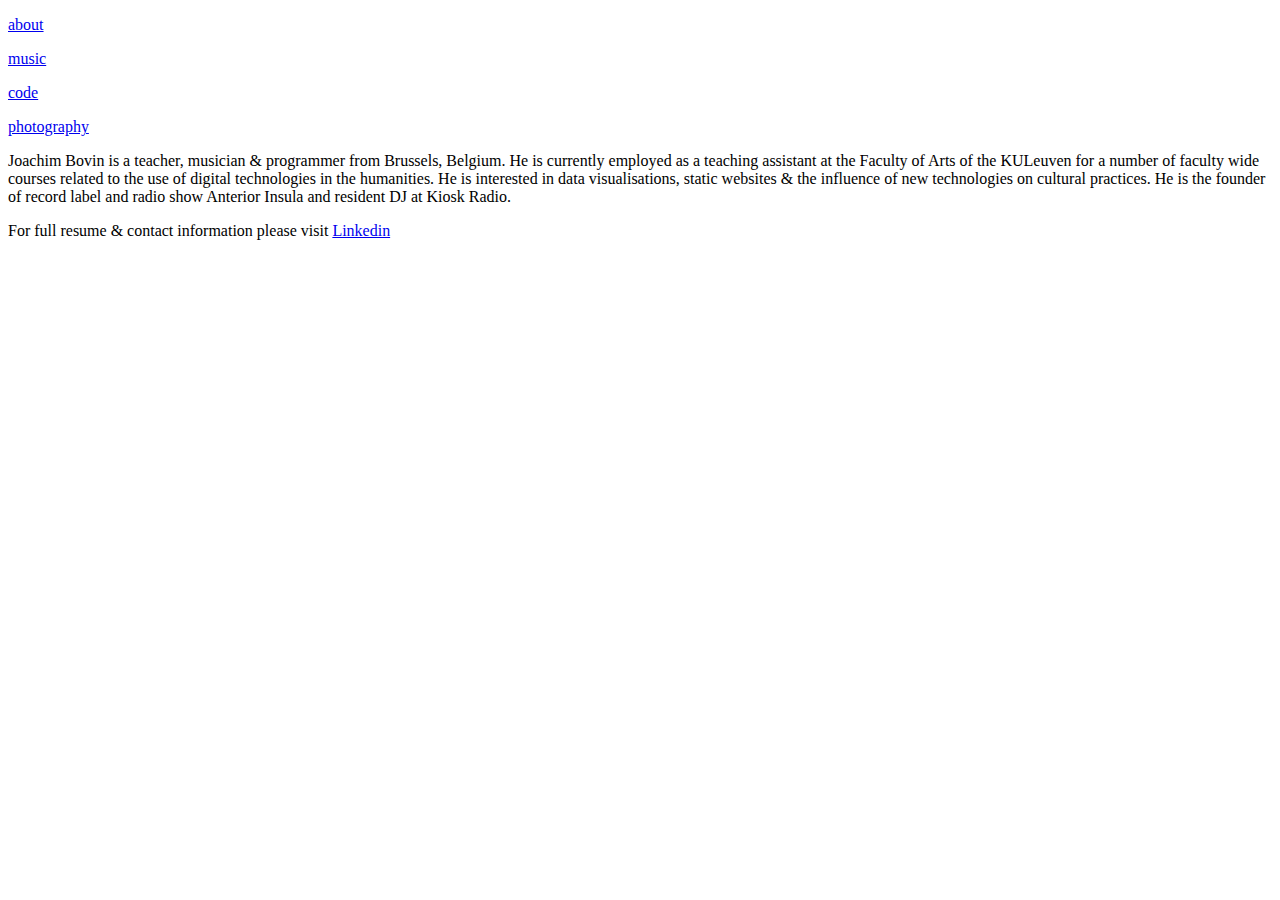
==== index.html @ 63456660 "Update index.html" ====
<!DOCTYPE html>
<html lang="en">
<head>
    <meta charset="UTF-8">
    <title>Portfolio</title>
  <link rel="stylesheet" href="stylesheet.css">
    <meta content="width=device-width, initial-scale=1" name="viewport" />
    <link rel="preconnect" href="https://fonts.googleapis.com">
    <link rel="preconnect" href="https://fonts.gstatic.com" crossorigin>
    <link href="https://fonts.googleapis.com/css2?family=Cutive+Mono&display=swap" rel="stylesheet">
</head>
<body>


<div class="flex-container">
    <div style="flex-grow: 8"></div>
</div>


<div class="flex-container">
    <div style="flex-grow: 1">
    <p> <a href="index.html"> about</a> </p>
        <p> <a href="music.html">  music</a> </p>
      <!--  <p> <a href="collages.html"> collages </a></p> -->
        <p> <a href="code.html"> code </a> </p>
        <p> <a href="photography.html"> photography </a></p>

    </div>
    <div style="flex-grow: 8">


        <!--<p> <---- collection of various projects  </p>-->

        <p class="margin-right"> Joachim Bovin is a teacher, musician & programmer from Brussels, Belgium. He is
            currently employed as a teaching assistant at the Faculty of Arts of the KULeuven for a number of
            faculty wide courses related to the use of digital technologies in the humanities. He is interested in data visualisations, static websites &
            the influence of new technologies on cultural practices. He is the founder of record label and radio show Anterior Insula and resident DJ at Kiosk Radio.</p>


        <p>  For full resume & contact information please visit  <a href="https://www.linkedin.com/in/joachimbovin/"> Linkedin </a> </p>

<!--
<img style="margin-top:20px; height:50%;" src="images/AG_PHOTO.jpg">-->


   <!-- <img style="margin-top:20px" src="images/16600036.JPG">-->

    </div>
</div>

</body>
</html>
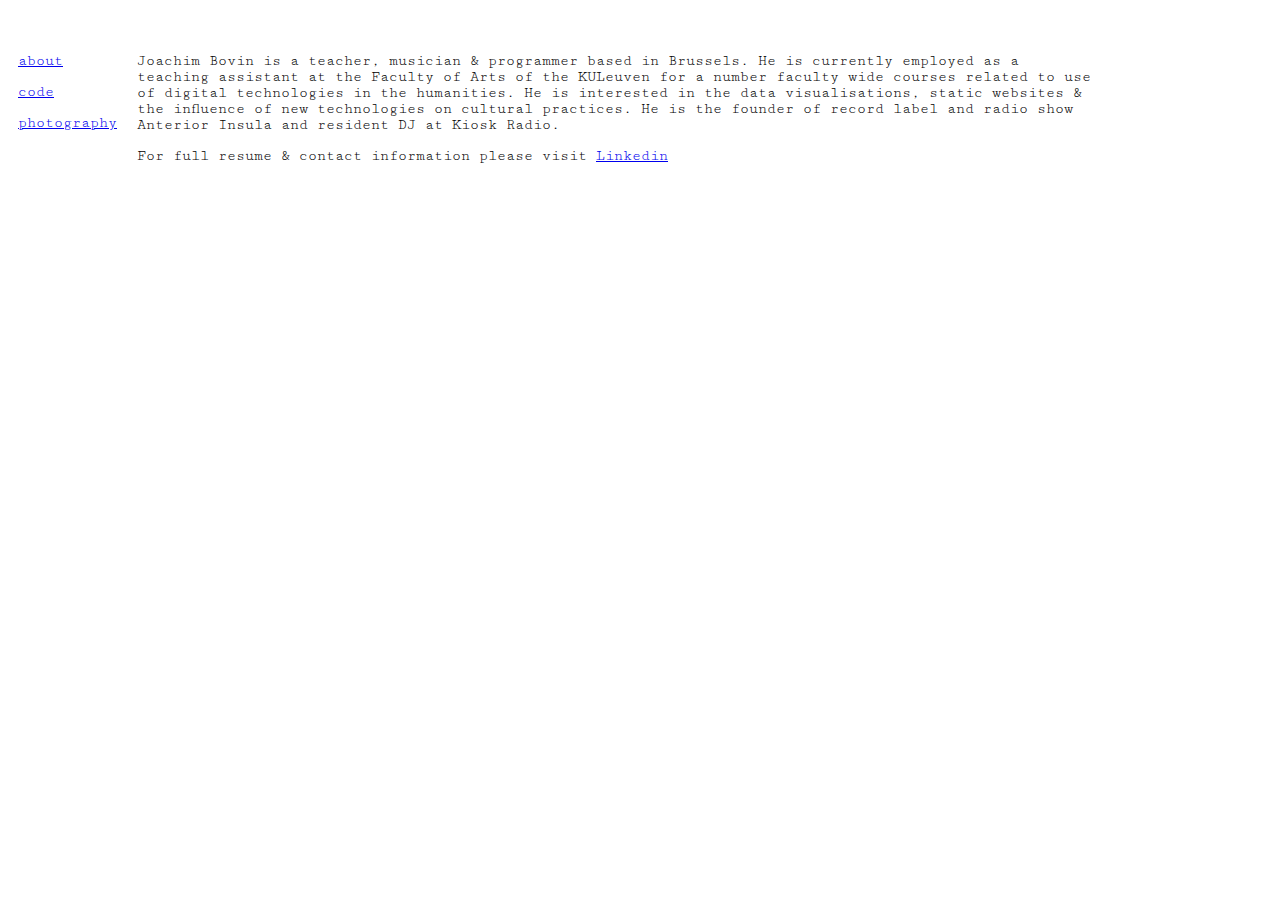
==== commit 48d5de8e: "update content" ====
--- a/index.html
+++ b/index.html
@@ -20,7 +20,7 @@
 <div class="flex-container">
     <div style="flex-grow: 1">
     <p> <a href="index.html"> about</a> </p>
-        <p> <a href="music.html">  music</a> </p>
+     <!--   <p> <a href="music.html">  music</a> </p>-->
       <!--  <p> <a href="collages.html"> collages </a></p> -->
         <p> <a href="code.html"> code </a> </p>
         <p> <a href="photography.html"> photography </a></p>
@@ -31,9 +31,9 @@
 
         <!--<p> <---- collection of various projects  </p>-->
 
-        <p class="margin-right"> Joachim Bovin is a teacher, musician & programmer from Brussels, Belgium. He is
-            currently employed as a teaching assistant at the Faculty of Arts of the KULeuven for a number of
-            faculty wide courses related to the use of digital technologies in the humanities. He is interested in data visualisations, static websites &
+        <p class="margin-right"> Joachim Bovin is a teacher, musician & programmer based in Brussels. He is
+            currently employed as a teaching assistant at the Faculty of Arts of the KULeuven for a number
+            faculty wide courses related to use of digital technologies in the humanities. He is interested in the data visualisations, static websites &
             the influence of new technologies on cultural practices. He is the founder of record label and radio show Anterior Insula and resident DJ at Kiosk Radio.</p>
 
 
--- a/stylesheet.css
+++ b/stylesheet.css
@@ -0,0 +1,51 @@
+.flex-container {
+    display: flex;
+    align-items: stretch;
+    flex-direction: row;
+
+    /* background-color: #f1f1f1; */
+}
+
+.flex-container > div {
+   /* background-color: DodgerBlue;
+    color: white; */
+    margin: 10px;
+    text-align: left;
+    /*line-height: 75px; */
+}
+
+body {
+
+    font-family: 'Cutive Mono', monospace;
+    font-size: 15px;
+
+
+}
+
+img {
+    max-width: 90%;
+}
+
+.margin-right {
+
+    margin-right: 15%;
+}
+
+
+/* Responsive layout - makes a one column layout instead of a two-column layout */
+@media screen and (max-width: 800px) {
+    .flex-container {
+        flex-direction: column !important;
+    }
+}
+
+
+ul {
+    list-style-type: none;
+    margin: 0;
+    padding: 0;}
+
+li {
+    margin-top: 30px;
+}
+
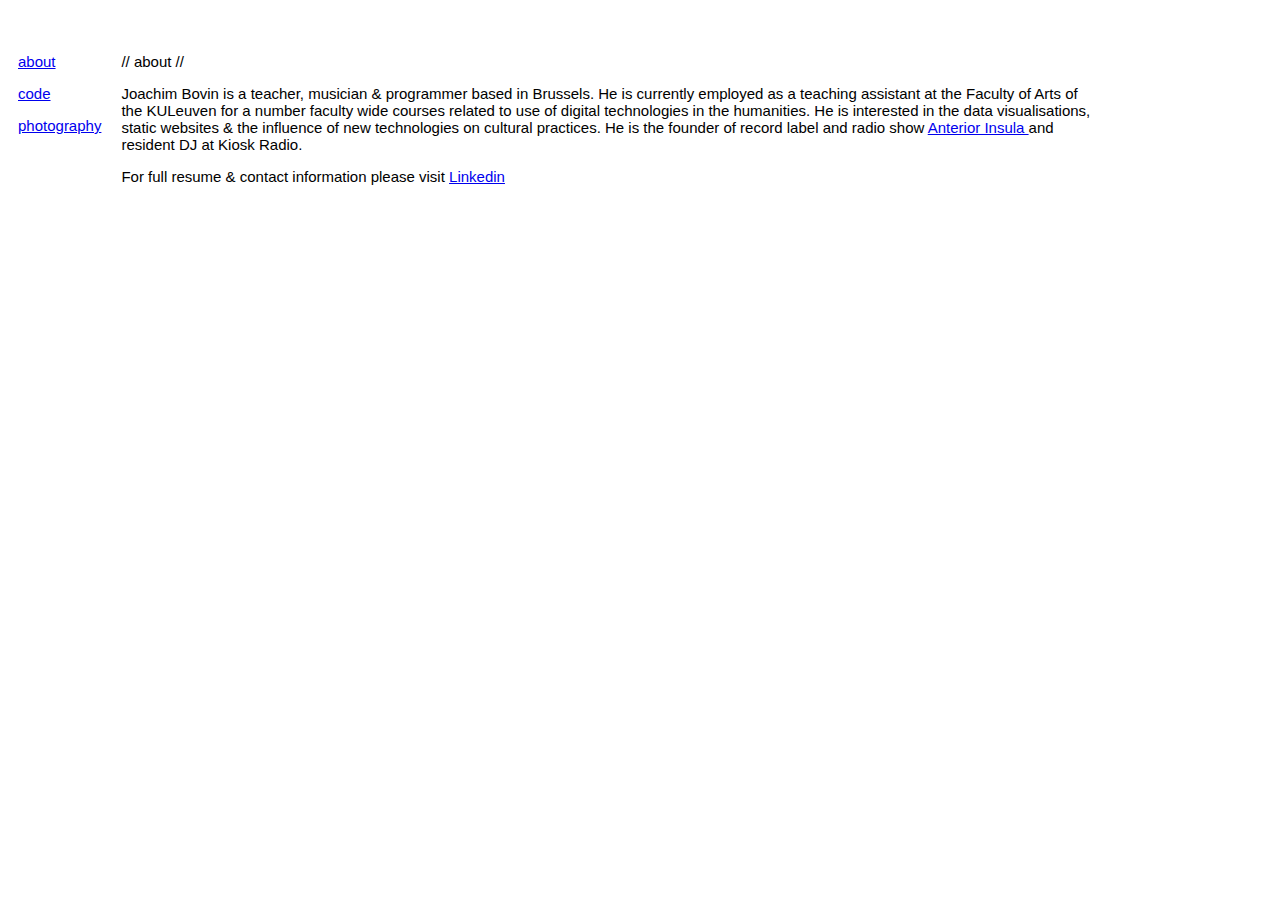
==== commit afe724bc: "update content" ====
--- a/index.html
+++ b/index.html
@@ -19,22 +19,22 @@
 
 <div class="flex-container">
     <div style="flex-grow: 1">
-    <p> <a href="index.html"> about</a> </p>
+    <p> <a href="index.html"> about </a> </p>
      <!--   <p> <a href="music.html">  music</a> </p>-->
       <!--  <p> <a href="collages.html"> collages </a></p> -->
         <p> <a href="code.html"> code </a> </p>
         <p> <a href="photography.html"> photography </a></p>
 
     </div>
-    <div style="flex-grow: 8">
+    <div style="flex-grow: 7">
 
-
-        <!--<p> <---- collection of various projects  </p>-->
+        <p> // about // </p>
+     <!--   <hr style="height:2px;border-width:0;color:gray;background-color:black; margin-right:15%;">   -->      <!--<p> <---- collection of various projects  </p>-->
 
         <p class="margin-right"> Joachim Bovin is a teacher, musician & programmer based in Brussels. He is
             currently employed as a teaching assistant at the Faculty of Arts of the KULeuven for a number
             faculty wide courses related to use of digital technologies in the humanities. He is interested in the data visualisations, static websites &
-            the influence of new technologies on cultural practices. He is the founder of record label and radio show Anterior Insula and resident DJ at Kiosk Radio.</p>
+            the influence of new technologies on cultural practices. He is the founder of record label and radio show <a href="http://www.anteriorinsula.com"> Anterior Insula </a> and resident DJ at Kiosk Radio.</p>
 
 
         <p>  For full resume & contact information please visit  <a href="https://www.linkedin.com/in/joachimbovin/"> Linkedin </a> </p>
--- a/stylesheet.css
+++ b/stylesheet.css
@@ -16,7 +16,8 @@
 
 body {
 
-    font-family: 'Cutive Mono', monospace;
+    font-family: "Helvetica Neue", "Arial", sans-serif;
+    /* 'Cutive Mono', monospace; */
     font-size: 15px;
 
 
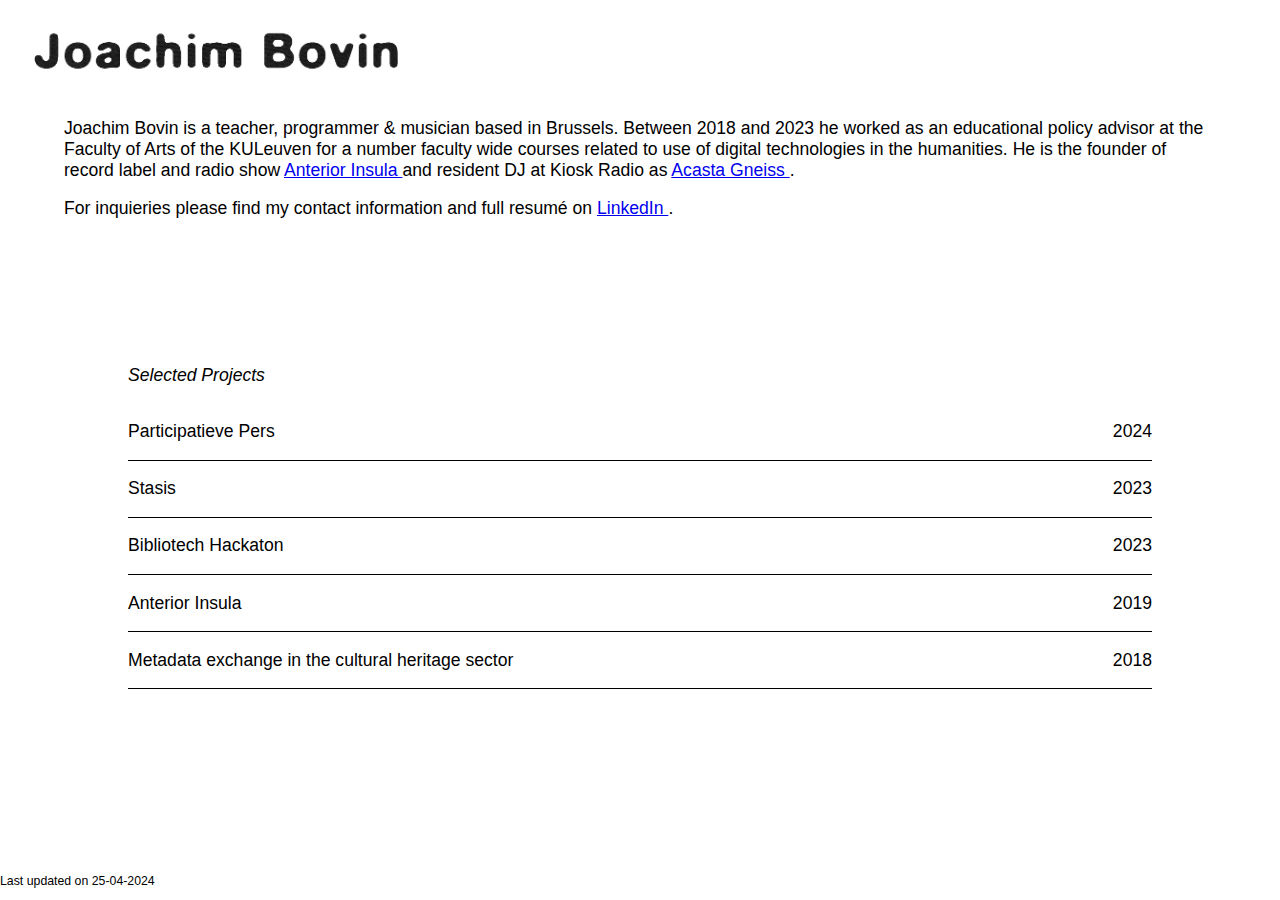
==== commit 123eef57: "website update: new style & content  2024" ====
--- a/index.html
+++ b/index.html
@@ -1,52 +1,153 @@
 <!DOCTYPE html>
 <html lang="en">
+
 <head>
+    <script src="functions.js" defer> </script>
     <meta charset="UTF-8">
-    <title>Portfolio</title>
-  <link rel="stylesheet" href="stylesheet.css">
-    <meta content="width=device-width, initial-scale=1" name="viewport" />
-    <link rel="preconnect" href="https://fonts.googleapis.com">
-    <link rel="preconnect" href="https://fonts.gstatic.com" crossorigin>
-    <link href="https://fonts.googleapis.com/css2?family=Cutive+Mono&display=swap" rel="stylesheet">
+    <meta name="viewport" content="width=device-width, initial-scale=1.0">
+    <link href="stylesheet.css" rel="stylesheet">
+    <title>Joachim Bovin | Portfolio</title>
 </head>
+
+<style>
+
+
+</style>
+
 <body>
 
+    <div class="grid-container">
+        <nav class="grid-sub-container-nav">
+            <div> 
+          <img src="joachim.png" id="imageName">  
+            </div> 
+            <div> </div>
+            <div> 
+           <!-- <ul>
+                <li> Linkedin</li>
+                <li> </li>
+            </ul>--> 
+            </div>
+        </nav>
+        <header> <p>  Joachim Bovin is a teacher, programmer & musician based in Brussels.
+            Between 2018 and 2023 he worked as an educational policy advisor at the Faculty of Arts of the KULeuven
+            for a number faculty wide courses related to use of digital technologies in the humanities.
 
-<div class="flex-container">
-    <div style="flex-grow: 8"></div>
-</div>
+            He is the founder of record label and radio show <a href="http://www.anteriorinsula.com"> Anterior Insula </a> and resident DJ at Kiosk Radio as
+            <a href="https://acastagneiss.github.io/"> Acasta Gneiss </a>.
+            </p>
+            <p>  For inquieries please find my contact information and full resumé on <a href="https://www.linkedin.com/in/joachimbovin/"> LinkedIn </a>. </p> 
+        </header>
 
+        <main>
+            <div class="grid-sub-container-main">
+                <div>  </div>
+                <!-- start grid -->
+                <div>
+                    <p> <em> Selected Projects </em></p>
 
-<div class="flex-container">
-    <div style="flex-grow: 1">
-    <p> <a href="index.html"> about </a> </p>
-     <!--   <p> <a href="music.html">  music</a> </p>-->
-      <!--  <p> <a href="collages.html"> collages </a></p> -->
-        <p> <a href="code.html"> code </a> </p>
-        <p> <a href="photography.html"> photography </a></p>
+                    <!-- 1 -->
+                    <article class="collapsible">
+                        <p> Participatieve Pers </p>
+                        <p> 2024 </p>
+                    </article>
+                    <div class="content">
+                        <p>Shared Jekyll blog about culture with articles by different
+                             authors with different opinions. 
+
+                        </p>
+                        <a href="https://www.participatievepers.be">  Project website </a>
+
+                    </div>
+                    <!--  help -->
+
+                    <article class="collapsible">
+                        <p>  Stasis
+                        </p>
+                        <p> 2023 </p>
+                    </article>
+                    <div class="content">
+      <p> 
+                         Audiovisual installation  created for De Week van de Klank ~ La Semaine du Son 2024 using the SuperCollider programming language.
+                          It investigates the concept of stasis as a state 
+                        of equilibrium in which things do not change, move,
+                         or progress.
+                        </p>
+                        <a href="https://acastagneiss.github.io/stasis.html"> Project website </a>
+                    </div>
+
+                    <!-- 2 -->
+                    <article class="collapsible">
+                        <p> Bibliotech Hackaton </p>
+                        <p> 2023 </p>
+                    </article>
+                    <div class="content">
+                        <p>
+                            In 2023, from the 13th to the 23rd of March, KU Leuven Libraries, the Faculty of
+                             Arts and the Humanities and Social Sciences Group organized a hackathon. 
+                              This event offered an inspiring context for developing digital skills. It brought
+                               together people of all backgrounds with a keen interest in digital tools and 
+                               introduced participants to the library's digitized collections. 
+        
+                        </p>
+                        <p> 
+                            As team leader I had the pleasure to work with a group of students on the Bible of Anjou, a richly illuminated manuscript from c. 1340.
+                             After years of being hidden from the public eye (683 years to be exact), the Anjou Bible is now publicly available 
+                             in digital format. However, due to the immense scope of the work, the detailed miniatures 
+                             that populate the pages of the book are often overlooked. 
+                            This project proposes a new way to interact with this historical artefact.  </p>
+                                                  <a href="https://www.arts.kuleuven.be/hackathon/group1/">  Project website </a>
+                    </div>
+      
+                                      <!-- 5 -->
+
+                    <article class="collapsible">
+                        <p> Anterior Insula </p>
+                        <p> 2019 </p>
+                    </article>
+                    <div class="content">
+                        <p> Radio show and record label from Brussels, Belgium with sounds to stimulate your anterior insula.
+                            </p>
+                            <a href="www.anteriorinsula.com"> Project website</a>
+                    </div>
+                              <!-- 4 -->
+                                            <!-- 3 -->
+                    <article class="collapsible">
+                        <p> Metadata exchange in the cultural heritage sector</p>
+                        <p> 2018 </p>
+                    </article>
+                    <div class="content">
+                        <p>
+                            A Python module to export Kunstenpunt 
+                            metadata to Meemoo (formerly VIAA).This project examines the problem of database interoperability in
+                            the cultural heritage sector. Interoperability solutions could make it possible to share and reuse
+                             information stored in databases curated by cultural heritage institutions in order to aid in the discovery of digital cultural content. 
+                          <p> 
+                             Written as part of the Digital Humanities advanced master program
+                              during an internship at Kunstenpunt. </p>
+                              <a href="https://github.com/joachimbovin/KP2VIAA">  Project website </a>
+                        </p>
+                    </div>
+                         <!--     <article class="collapsible">
+                                <p> Quatro Tuner </p>
+                                <p> 2018 </p>
+                            </article>
+                            <div class="content">
+                                <p>Lorem ipsum dolor sit amet, consectetur adipisicing elit, sed do eiusmod
+                                    tempor incididunt ut labore et dolore magna aliqua. Ut enim ad minim veniam,
+                                    quis nostrud exercitation ullamco laboris nisi ut aliquip ex ea commodo consequat.</p>
+                            </div>--> 
+                </div>
+                <!-- end grid -->
+                <div>  </div>
+            </div>
+        </main>
+        <footer id="footer">
+         <p id="update">    Last updated on 25-04-2024 </p>
+        </footer>
 
     </div>
-    <div style="flex-grow: 7">
-
-        <p> // about // </p>
-     <!--   <hr style="height:2px;border-width:0;color:gray;background-color:black; margin-right:15%;">   -->      <!--<p> <---- collection of various projects  </p>-->
-
-        <p class="margin-right"> Joachim Bovin is a teacher, musician & programmer based in Brussels. He is
-            currently employed as a teaching assistant at the Faculty of Arts of the KULeuven for a number
-            faculty wide courses related to use of digital technologies in the humanities. He is interested in the data visualisations, static websites &
-            the influence of new technologies on cultural practices. He is the founder of record label and radio show <a href="http://www.anteriorinsula.com"> Anterior Insula </a> and resident DJ at Kiosk Radio.</p>
-
-
-        <p>  For full resume & contact information please visit  <a href="https://www.linkedin.com/in/joachimbovin/"> Linkedin </a> </p>
-
-<!--
-<img style="margin-top:20px; height:50%;" src="images/AG_PHOTO.jpg">-->
-
-
-   <!-- <img style="margin-top:20px" src="images/16600036.JPG">-->
-
-    </div>
-</div>
 
 </body>
-</html>
+
+</html>--- a/stylesheet.css
+++ b/stylesheet.css
@@ -1,52 +1,136 @@
-.flex-container {
-    display: flex;
-    align-items: stretch;
-    flex-direction: row;
 
-    /* background-color: #f1f1f1; */
+/****** body *********/ 
+
+body {
+    /* background-color: rgb(232, 232, 232); */
+     height: 100vh;
+     font-size: 1.1em;
+     font-family: Helvetica, Arial, sans-serif;
+     margin: 0%;
+ 
+ 
+ }
+
+
+/****** text ********/ 
+
+header p { 
+margin-left: 5%;
+margin-right: 5%;
 }
 
-.flex-container > div {
-   /* background-color: DodgerBlue;
-    color: white; */
-    margin: 10px;
-    text-align: left;
-    /*line-height: 75px; */
+#footer {
+    display: flex;
+    flex-direction: column;
 }
 
-body {
+#update {
+    margin-top: auto;
+    font-size: 0.7em;
+}
 
-    font-family: "Helvetica Neue", "Arial", sans-serif;
-    /* 'Cutive Mono', monospace; */
-    font-size: 15px;
+/**** grid page ******/ 
 
+.grid-container {
+    min-height: 100%;
+    min-width: auto;
+    display: grid;
+    grid-template-columns: auto;
+    grid-template-rows: 100px auto auto 100px; 
+    grid-template-areas: 
+        "n n n"
+        "h h h"
+        "c c c"
+        "f f f"
+    
+    }
+
+
+    nav {
+        grid-area: n;
+        margin: 0%;
+    
+        }
+    
+    header {
+    grid-area: h;
+
+
+    }
+    
+
+    
+    main {
+    grid-area: c;
+
+
+    }
+    
+    
+    footer {
+    grid-area: f;
+
+    }
+
+    
+    
+
+/***** sub grid main ***********/ 
+
+.grid-sub-container-main {
+    display: grid;
+    grid-template-columns: 10% auto 10%;
+    grid-template-rows: 1fr;
+}
+
+
+/***** sub grid nav ***********/ 
+
+.grid-sub-container-nav {
+
+    display: grid;
+    grid-template-columns: 20% auto 20%;
+    grid-template-rows: 1fr;
 
 }
 
-img {
-    max-width: 90%;
-}
-
-.margin-right {
-
-    margin-right: 15%;
+ul {
+    list-style-type: none; 
+    padding: 0; 
+    margin: 0; 
 }
 
 
-/* Responsive layout - makes a one column layout instead of a two-column layout */
-@media screen and (max-width: 800px) {
-    .flex-container {
-        flex-direction: column !important;
-    }
+ /****** articles ************/ 
+    
+ .collapsible {
+    transition: all 0.25s;
+
+    display: flex;
+    padding: 0px 0px;
+    border-bottom: 1px solid;
+    justify-content: space-between;
+    cursor: pointer;
+    
+
 }
 
-
-ul {
-    list-style-type: none;
-    margin: 0;
-    padding: 0;}
-
-li {
-    margin-top: 30px;
+.collapsible:hover {
+    opacity: 0.5;
 }
 
+    .content {
+        display: none;
+        transition: all 0.25s;
+
+    }
+    
+
+
+/******** images **********/ 
+
+#imageName {
+    height: 100px;
+    width: auto;
+    margin-left: 5%;
+}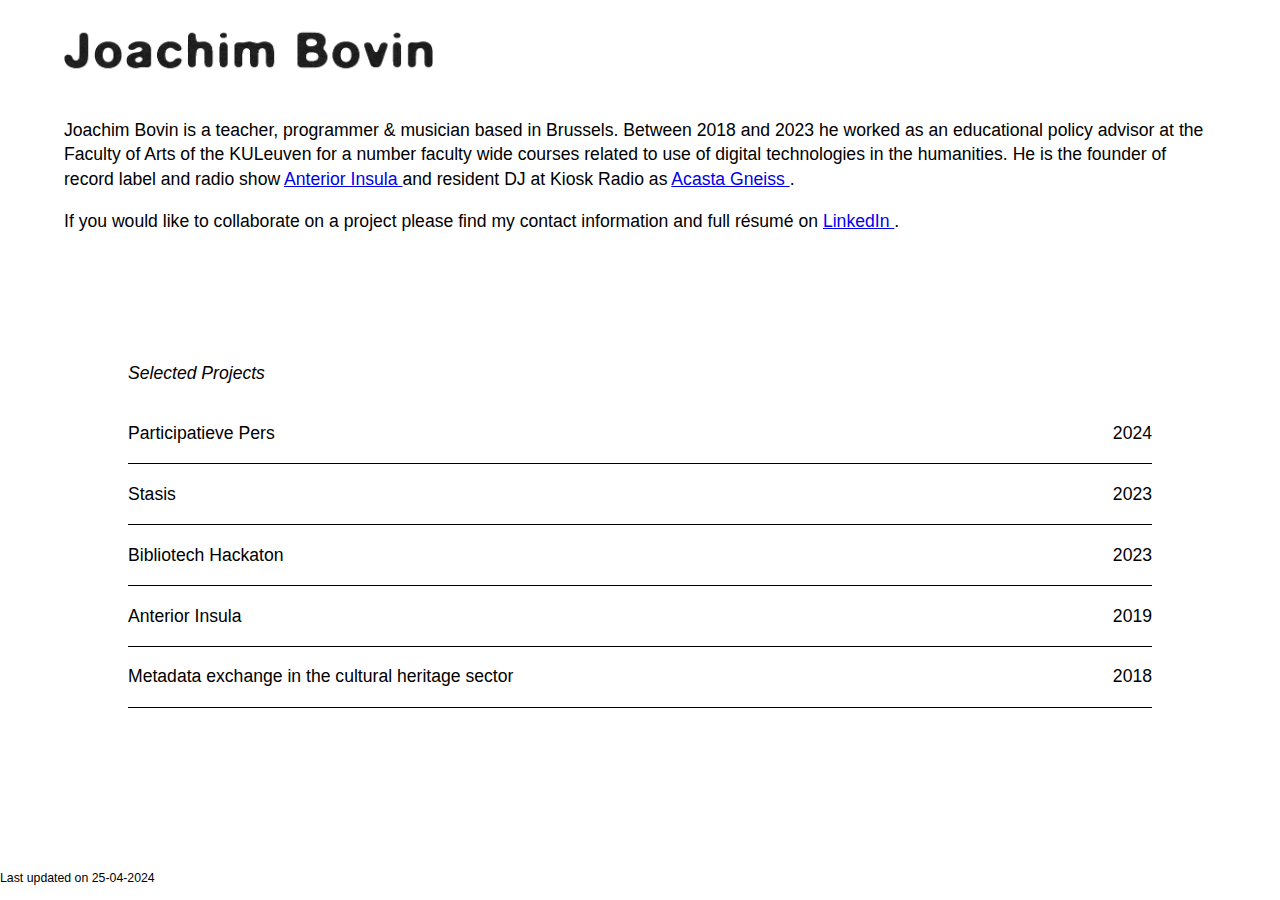
==== commit 39aca62a: "changed line-height & content site" ====
--- a/index.html
+++ b/index.html
@@ -36,7 +36,7 @@
             He is the founder of record label and radio show <a href="http://www.anteriorinsula.com"> Anterior Insula </a> and resident DJ at Kiosk Radio as
             <a href="https://acastagneiss.github.io/"> Acasta Gneiss </a>.
             </p>
-            <p>  For inquieries please find my contact information and full resumé on <a href="https://www.linkedin.com/in/joachimbovin/"> LinkedIn </a>. </p> 
+            <p>  If you would like to collaborate on a project please find my contact information and full résumé on <a href="https://www.linkedin.com/in/joachimbovin/"> LinkedIn </a>. </p> 
         </header>
 
         <main>
@@ -53,7 +53,7 @@
                     </article>
                     <div class="content">
                         <p>Shared Jekyll blog about culture with articles by different
-                             authors with different opinions. 
+                             authors with different perspectives. 
 
                         </p>
                         <a href="https://www.participatievepers.be">  Project website </a>
--- a/stylesheet.css
+++ b/stylesheet.css
@@ -7,6 +7,9 @@
      font-size: 1.1em;
      font-family: Helvetica, Arial, sans-serif;
      margin: 0%;
+     line-height: 1.4;
+     background-color: white;
+     color: black;
  
  
  }
@@ -132,5 +135,11 @@
 #imageName {
     height: 100px;
     width: auto;
-    margin-left: 5%;
+    margin-left: 25%;
+}
+
+@media (max-width: 400px) {
+    #imageName {
+        height: 70px;
+    }
 }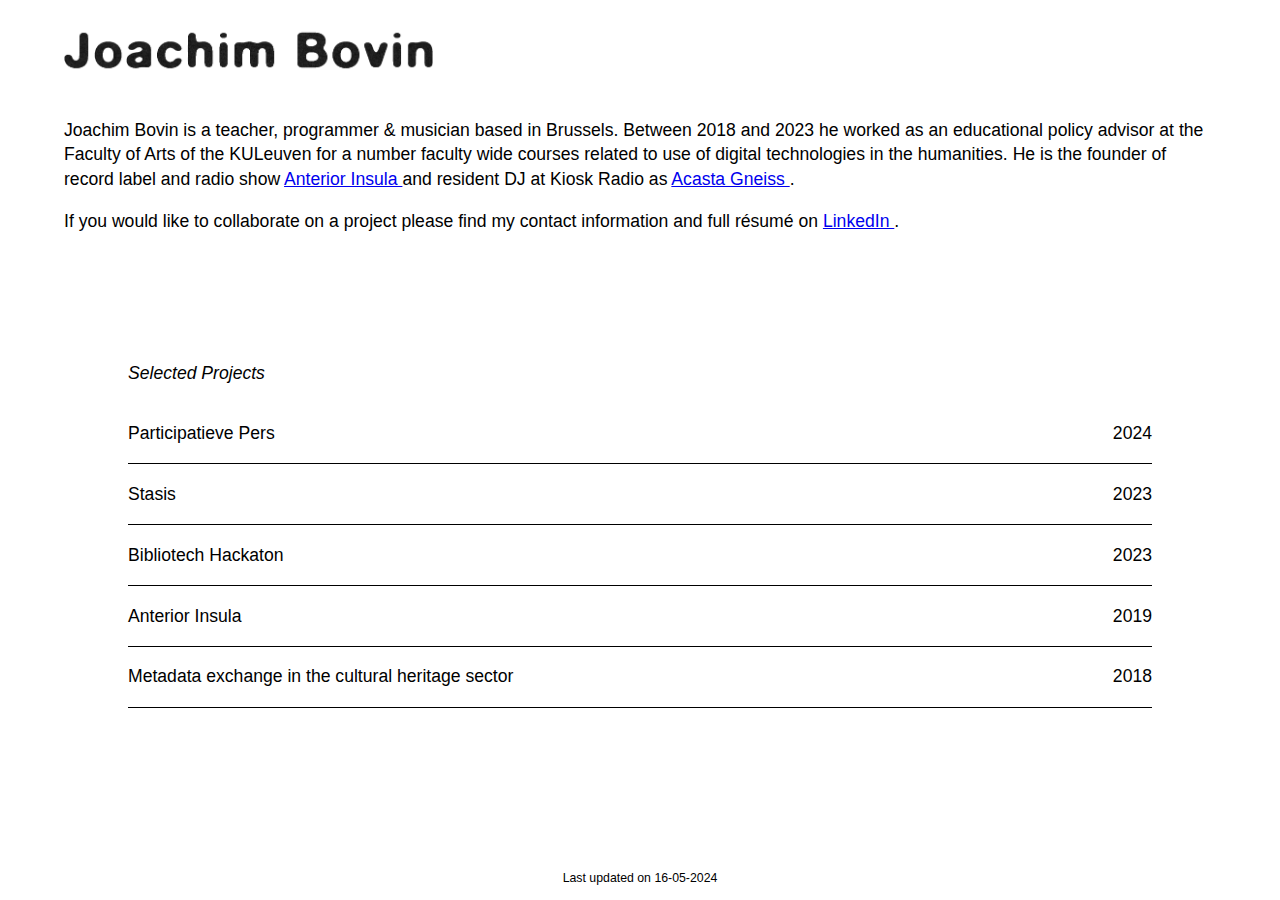
==== commit 3e934e89: "centered footer & added transition effect to collapsibles" ====
--- a/index.html
+++ b/index.html
@@ -108,7 +108,7 @@
                     <div class="content">
                         <p> Radio show and record label from Brussels, Belgium with sounds to stimulate your anterior insula.
                             </p>
-                            <a href="www.anteriorinsula.com"> Project website</a>
+                            <a href="https://www.anteriorinsula.com"> Project website</a>
                     </div>
                               <!-- 4 -->
                                             <!-- 3 -->
@@ -143,7 +143,7 @@
             </div>
         </main>
         <footer id="footer">
-         <p id="update">    Last updated on 25-04-2024 </p>
+         <p id="update">    Last updated on 16-05-2024 </p>
         </footer>
 
     </div>
--- a/stylesheet.css
+++ b/stylesheet.css
@@ -30,6 +30,7 @@
 #update {
     margin-top: auto;
     font-size: 0.7em;
+    text-align: center;
 }
 
 /**** grid page ******/ 
@@ -107,8 +108,6 @@
  /****** articles ************/ 
     
  .collapsible {
-    transition: all 0.25s;
-
     display: flex;
     padding: 0px 0px;
     border-bottom: 1px solid;
@@ -122,12 +121,19 @@
     opacity: 0.5;
 }
 
+    
     .content {
-        display: none;
-        transition: all 0.25s;
+        overflow: hidden;
+        max-height: 0;
+        transition: max-height 0.15s ease-out;
 
     }
+    .content.active {
+        max-height: 500px;
+        transition: max-height 0.25s ease-in;   
+     }
     
+
 
 
 /******** images **********/ 
@@ -141,5 +147,6 @@
 @media (max-width: 400px) {
     #imageName {
         height: 70px;
+        margin-top: 20px;
     }
 }